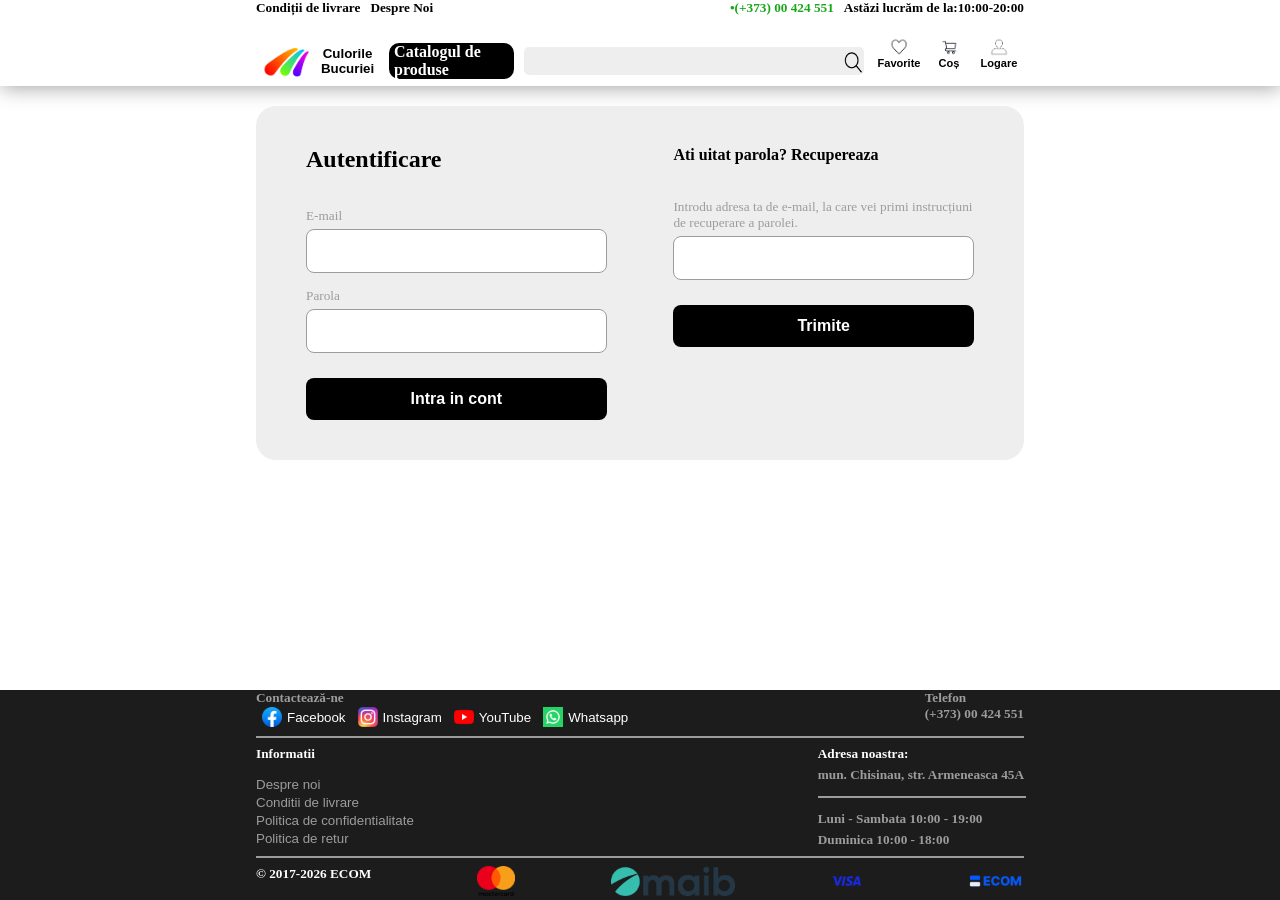
==== logare.html @ c99c9277 "Add files via upload" ====
<!DOCTYPE html>
<html lang="en">
<head>
    <meta charset="UTF-8">
    <meta name="viewport" content="width=device-width, initial-scale=1.0">
    <title>Document</title>
    <link rel="stylesheet" href="practica.css">
</head>
<body>
    <div class="antet-shadow">
        <div class="antet">
        <div class="asus">
            <div class="asstinga">
                <a href="politica de livrare.html"><h5>Condiții de livrare</h5></a>
                <a href="desprenoi.html"><h5>Despre Noi</h5></a>
            </div>
            <div class="asdreapta">
                <h5>•(+373) 00 424 551</h5>
                <h5>Astăzi lucrăm de la:10:00-20:00</h5>
            </div>
        </div>
        <div class="ajios">
            <div class="jstinga">
                <a href="index.html">
                    <button class="btnlogo">
                        <img src="logo.png">
                        <h4>Culorile Bucuriei</h4>
                    </button>
                </a>
                <a href="catalog.html" class="bcatalog">
                    <h4>Catalogul de produse</h4>
                </a>
            </div>
            <div class="jcentru">
                <input type="text" name="search" id="search">
                <img src="lupa.png" class="miniimagini">
            </div>
            <div class="jdreapta">
                <a href="favorite.html">
                    <button>
                        <img src="favorite1.png" class="miniimagini">
                        <h5>Favorite</h5>
                    </button>
                </a>
                <a href="achitare.html">
                    <button>
                        <img src="caruta.png" class="miniimagini">
                        <h5>Coș</h5>
                    </button>
                </a>
                <a href="logare.html">
                    <button>
                        <img src="logare.png" class="miniimagini">
                        <h5>Logare</h5>
                    </button>
                </a>
            </div>
        </div>
    </div>
    </div>
    <div class="lcuprins">
        <div>
            <h2>Autentificare</h2>
            <h5>E-mail</h5>
            <input type="text" class="introducere">
            <h5>Parola</h5>
            <input type="password" class="introducere">
            <button>Intra in cont</button>
        </div>
        <div>
            <h4>Ati uitat parola? Recupereaza</h4>
            <h5>Introdu adresa ta de e-mail, la care vei primi instrucțiuni de recuperare a parolei.</h5>
            <input type="password" class="introducere">
            <button>Trimite</button>
        </div>
    </div>


    <div class="subsol">
        <div class="subsol-continut"> 
        <div class="ssus">
            <div class="ssstinga">
                <h5>Contactează-ne</h5>
                <div class="retele">
                    <button class="retea"><img src="flogo.png" class="miniimagini">Facebook</button>
                    <button class="retea"><img src="ilogo.png" class="miniimagini">Instagram</button>
                    <button class="retea"><img src="ylogo.png" class="miniimagini">YouTube</button>
                    <button class="retea"><img src="wlogo.png" class="miniimagini">Whatsapp</button>
                </div>
            </div>
            <div class="ssdreapta">
                <h5>Telefon</h5>
                <h5>(+373) 00 424 551</h5>
            </div>
        </div>
        <hr>
        <div class="smid">
            <div class="smstinga">
                <h5>Informatii</h5>
                <div class="informatii">
                    <button>Despre noi</button>
                    <button>Conditii de livrare</button>
                    <button>Politica de confidentialitate</button>
                    <button>Politica de retur</button>
                </div>
            </div>
            <div class="smdreapta">
                <h5>Adresa noastra:</h5>
                <h5>mun. Chisinau, str. Armeneasca 45A</h5>
                <hr width="100%">
                <h5>Luni - Sambata 10:00 - 19:00</h5>
                <h5>Duminica 10:00 - 18:00</h5>
            </div>
        </div>
        <hr>
        <div class="sjios">
            <div class="sjstinga">
                <h5>© 2017-2026 ECOM</h5> 
            </div>
            <div class="sjmid">
                <img src="masterlogo.png" class="slogo">
                <img src="maiblogo.png" class="slogo">
                <img src="visalogo.png" class="slogo">
            </div>
            <div class="sjdreapta">
                <img src="ecomlogo.png" class="slogo">
            </div>
        </div>
    </div>
    </div>
    <script src="practica.js"></script>
</body>
</html>
---- practica.css ----
.text {
    display: flex;
    flex-direction: column;
    gap: 10px;
    h5 {
        font-weight: normal;
    }
}
/*------------------------------------------------------------------------------------------
Pina aici este partea cu descriere si politica de livrare  
--------------------------------------------------------------------------------------------*/
.politica {
    display: flex;
    align-items: flex-start;

}
.icuprins {
    display: flex;
    flex-direction: column;
    align-items: center;
    gap: 20px;
    div {
        width: 100%;
    }
    a {
        color: #9c9c9c;
    }
    button {
        display: flex;
        align-items: center;
        justify-content: center;
        padding: 10px 20px;
        width: 60%;
        background-color: #9c9c9c;
        border: none;
        border-radius: 10px;
    }
}
.icnp {
    display: flex;
    flex-direction: row;
    gap: 10px;
    div {
        flex: 1;
    }
}
.icbox {
    margin-bottom: 20px;
}
/*------------------------------------------------------------------------------------------
Pina aici este partea cu inregistrare 
--------------------------------------------------------------------------------------------*/
h3,h5 {
    margin: 0px;
}
.agoleste {
    display: flex;
    align-items: center;
    background-color: inherit;
    border: 0;
    color: red;
}
.achitare {
    display: flex;
    gap: 20px;
}
.acosul {
    display: flex;
    flex-direction: column;
    gap: 10px;
    width: 50%;
}
.acartocika {
    display: flex;
    img,div {
        flex: 1;
    }
}
.afunctionalitate {
    display: flex;
    flex-direction: column;
}
.as {
    display: flex;
    justify-content: end;
    align-items: start;
}
.asterge {
    display: flex;
    align-items: center;
    background-color: inherit;
    border: none;
}
.acantitate {
    display: flex;
    justify-content: space-between;
    h5 {
        margin: 0px;
        flex: 1;
        display: flex;
        justify-content: center;
        align-items: center;
        border-radius: 10px;
        height: 50px;
        width: 50px;
    }
}
.aminus {
    background-color: #9c9c9c;
    color: white;
}
.aplus {
    background-color: black;
    color: white;
    font-size: 20px;
}
.acla {
    display: flex;
    flex-direction: column;
    gap: 30px;
}
.acontacte, .alivrare, .aachitare, .cplasare {
    display: flex;
    flex-direction: column;
    gap: 10px;
}
.adescriere {
    display: flex;
    flex-direction: column;
    gap: 20px;
}
.odl, .optiuniachitare {
    display: flex;
    flex-wrap: wrap;
    gap: 10px;
    button {
        padding: 15px;
        border-radius: 5px;
        border: 1px solid white;
        &:hover {
            background-color: #cccccc;
            cursor: pointer;
        }
    }
    .bales {
        background-color: #cccccc;
        border: 2px solid black;
    }
}
.calculul {
    display:flex;
    flex-direction: column;
    gap: 5px;
    hr {
        border: 1px solid black;
    }
    .sl, .ctotal {
        display: flex;
        justify-content: space-between;
    }
}
.cplasare button {
    background-color: #000000;
    color: white;
    border: none;
    border-radius: 8px;
    padding: 10px;
    cursor: pointer;
    &:hover {
        background-color: #222222;
    }
}
.acbox {
    margin-bottom: 20px;
}
/*------------------------------------------------------------------------------------------
Pina aici este partea cu achitarea 
--------------------------------------------------------------------------------------------*/
.fcsus {
    display: flex;
    justify-content: space-between;
}
.fsterge {
    background-color: inherit;
    border: 0;
    display: flex;
    align-items: center;
    &:hover {
        cursor: pointer;
    }
}
/*------------------------------------------------------------------------------------------
Pina aici este partea cu favorite exclusiv
--------------------------------------------------------------------------------------------*/
.ccuprins {
    display:flex;
    flex-direction: column;
    gap: 20px;
}
.filtre {
    display: flex;
    align-items: center;
    border: 1px solid #9c9c9c;
    border-radius: 30px;
    background-color: #ffffff;
    overflow: visible;
    width: 100%;
    box-sizing: border-box;
}
.flista {
    display: flex;
    flex-grow: 1;
    height: 100%;
}
.fstinga {
    border-right: 1px solid #cccccc;
}
.fdreapta {
    border-left: 1px solid #cccccc;
}
.felement {
    position: relative;
    flex: 1;
    display: flex;
    justify-content: center;
    align-items: center;
    padding: 15px 10px;
    font-weight: 500;
    color: #000000;
    text-align: center;
}
.felement:not(:last-child) {
    border-right: 1px solid #cccccc;
}
.felement:hover, .fsageata:hover {
    background-color: #f9f9f9;
    cursor: pointer;
}
.fsageata {
    display: flex;
    justify-content: center;
    align-items: center;
    width: 50px;
    height: 50px;
    cursor: pointer;
    color: #555555;
    transition: background 0.2s;
}
.listadeproduse {
    display: grid;
    grid-template-columns: repeat(4, 1fr); 
    gap: 20px; 
    width: 100%;
    box-sizing: border-box;
}
.paginile {
    display: flex;
    gap: 10px;
    justify-content: center;
    margin-bottom: 20px;
}
#pag-numere {
    display: flex;
    gap: 10px;
    justify-content: space-between;
}
.paginile button {
    padding: 10px 20px;
    border: 1px solid #9c9c9c;
    border-radius: 10px;
    &:hover {
        cursor: pointer;
        background-color: #9c9c9c;
    }
}
#pcurent {
    color: white;
    background-color: black;
    &:hover {
        cursor:not-allowed;
    }
}
.dropdown-content {
    display: none;
    position: absolute;
    background-color: #f9f9f9;
    min-width: 200px;
    box-shadow: 0px 8px 16px 0px rgba(0,0,0,0.2);
    z-index: 100;
    padding: 10px;
    border-radius: 4px;
    top: 100%;
    left: 0;
    max-height: 300px;
    overflow-y: auto;
}
.dropdown.activ .dropdown-content {
    display: block;
}
.optiune-checkbox:hover {
    background-color: #f1f1f1;
}
.optiune-checkbox {
    display: flex;
    align-items: center;
    gap: 10px;
    padding: 8px 12px;
    width: 100%;
    box-sizing: border-box;
    cursor: pointer;
    font-size: 14px;
    color: #333;
    transition: background-color 0.2s;
}
.optiune-checkbox input[type="checkbox"] {
    cursor: pointer;
    accent-color: #6AAF63;
    width: 16px;
    height: 16px;
}
.dropbtn {
    background-color: inherit;
    border: 0;
}
/*------------------------------------------------------------------------------------------
Pina aici e catalogul exclusiv
--------------------------------------------------------------------------------------------*/
.lcuprins {
    display: flex;
    justify-content: space-between;
    align-items: stretch;
    background-color: #eeeeee;
    border-radius: 20px;
    color: #9c9c9c;
    padding: 40px 50px;
    margin-top: 40px 0px;
    box-sizing: border-box;
    > div {
        width: 45%;
        display: flex;
        flex-direction: column;
    }
    h2, h4 {
        color: #000000;
        margin-top: 0;
        margin-bottom: 20px;
    }
    h5 {
        margin-top: 15px;
        margin-bottom: 5px;
        font-weight: normal;
    }
    button {
        background-color: #000000;
        color: white;
        border: none;
        border-radius: 8px;
        padding: 12px 0;
        width: 100%;
        font-size: 16px;
        font-weight: bold;
        cursor: pointer;
        margin-top: 25px;
        &:hover {
            background-color: #222222;
        }
    }
}
.introducere {
        width: 100%;
        background-color: white;
        border: 1px solid #9c9c9c;
        border-radius: 8px;
        padding: 12px 15px;
        box-sizing: border-box;
        font-size: 16px;
    }
/*------------------------------------------------------------------------------------------
Pina aici e pagina logare exclusiv
--------------------------------------------------------------------------------------------*/
.csus {
    background-color: #eeeeee;
    width: 100%;
    display: flex;
    justify-content: center;
    padding: 5px 0px;
    img {
        max-width: 60%;
    }
}
.acasalist {
    display: grid;
    grid-template-columns: repeat(4, 1fr); 
    gap: 20px; 
    width: 100%;
    box-sizing: border-box;
}
.cjos {
    margin-bottom: clamp(20px, 5vh, 50px);
}

/*------------------------------------------------------------------------------------------
Pina aici e pagina principala exclusiv
--------------------------------------------------------------------------------------------*/
.compania {
    width: fit-content;
    height:30px;
    align-self: flex-end;
}
.cartocika {
    display: flex;
    flex-direction: column;
    box-sizing: border-box;
    border: 1px solid #9c9c9c;
    border-radius: 5px;
    padding: 10px;
    width: 100%;
}
.produsul {
    width: 90%;
    height: 200px;
    object-fit: contain;
    
}
.cardtext {
    font-size: 14px;
    margin-bottom: 15px;
    min-height: 42px;
}
.cardpret {
    margin-top: auto;
    padding-top: 10px;
    margin-bottom: 10px;
    font-size: 20px;
}
.cardinteractiv {
    display: flex;
    justify-content: space-between;
    width: 100%;
    button {
        border-radius: 5px;
        border: 0px;
    }
}
.incos {
    color: white;
    width: 75%;
    height: 30px;
    background-color: #6AAF63;
    cursor: pointer;
    &:hover {
        background-color: #6baf6385;
    }
}
/*------------------------------------------------------------------------------------------
Card de produs
--------------------------------------------------------------------------------------------*/
.miniimagini {
    width: 20px;
}
.slogo {
    width:fit-content;
    height: 30px;
}
body {
    margin: 0px;
    padding: 0px;
    display: flex;
    flex-direction: column;
    min-height: 100vh;
}
h6,h4 {
    margin: 0px;
}
.antet, .cuprins, .subsol-continut, .lcuprins, .ccuprins, .icuprins, .acuprins, .dcuprins {
    max-width: 60%;
    margin: 0 auto;
    width: 100%;
}
.antet {
    display: flex;
    flex-direction: column;
    gap: 20px;
}
.antet-shadow {
    margin-bottom: 20px;
    box-shadow: #9c9c9c 1px 1px 20px;
}
.antet > div:first-of-type, .antet > div:first-of-type + div {
  gap: 10px;
}
.asus > div:first-of-type, .asus > div:first-of-type + div {
    display: flex;
    gap: 10px;
} 
a {
    text-decoration: none;
    color: black;
}
.asus {
    display: flex;
    justify-content: space-between;
}
.asdreapta > h5:first-of-type {
    color: rgb(25, 167, 25);
}
.ajios {
    display: flex;
    justify-content:space-between;
    align-items: center;
}
.btnlogo {
    display: flex;
    justify-content: space-between;
    align-items: center;
    img {
        width: 50px;
        height: fit-content;
    }
    border: 0px;
    background-color: white;
    height: fit-content;
}
.jcentru {
    width: 55%;
    display: flex;
    border: 0px;
    border-radius: 5px;
    background-color: #eeeeee;
    height: fit-content;
    align-items: center;
    padding: 2px;
    input {
        width: 96%;
        border: 0px;
        background-color: #eeeeee;
    }
}
.jdreapta {
    display: flex;
    align-items: center;
    justify-content: center;
    button {
        height: 50px;
        width: 50px;
        display: flex;
        flex-direction: column;
        align-items: center;
        justify-items:center;
        background-color: white;
        border: 0px ;
        h5 {
            margin: 0px;
        }
    }
}
.jstinga {
    display: flex;
    justify-content: space-between;
}
.bcatalog {
    background-color: #000000;
    color: white;
    border: 0px;
    border-radius: 10px;
    display: flex;
    align-items: center;
    justify-content: center;
    padding: 0px 5px;
}

.ssus {
    display: flex;
    justify-content: space-between;
    color: #9c9c9c;
    .ssstinga {
        display: flex;
        flex-direction: column;
    }
}
.retele {
    display: flex;
}
.retea {
    display: flex;
    justify-content: center;
    align-items: center;
    gap: 5px;
    border: 0px;
    background-color: #1c1c1c;
    color: white;
}
.subsol {
    background-color: #1c1c1c;
    margin-top: auto;
    hr {
        border: 1px solid #9c9c9c;   
    }
}
.smstinga > h5:first-of-type {
    margin: 0px;
    margin-bottom: 15px;
}
.smid {
    display: flex;
    color: white;
    justify-content: space-between;
}
.informatii {
    display: flex;
    flex-direction: column;
    gap: 3px;
    button {
        border: 0px;
        margin: 0px;
        padding: 0px;
        background-color: inherit;
        color:#9c9c9c;
        text-align: start;
    }
}
.smdreapta {
    color: #9c9c9c;
    display: flex;
    flex-direction: column;
    gap: 5px;
    h5 {
        margin: 0px;
    }
}
.smdreapta > h5:first-of-type {
    color: white;
}
.sjios {
    display: flex;
    justify-content: space-between;
    color: white;
}
.sjmid {
    width: 50%;
    display: flex;
    justify-content: space-between;
}
.asterge, .agoleste, .aplus, .aminus {
    &:hover {
        cursor: pointer;
    }
}
/*------------------------------------------------------------------------------------------
Ceva comun la toate paginile
--------------------------------------------------------------------------------------------*/
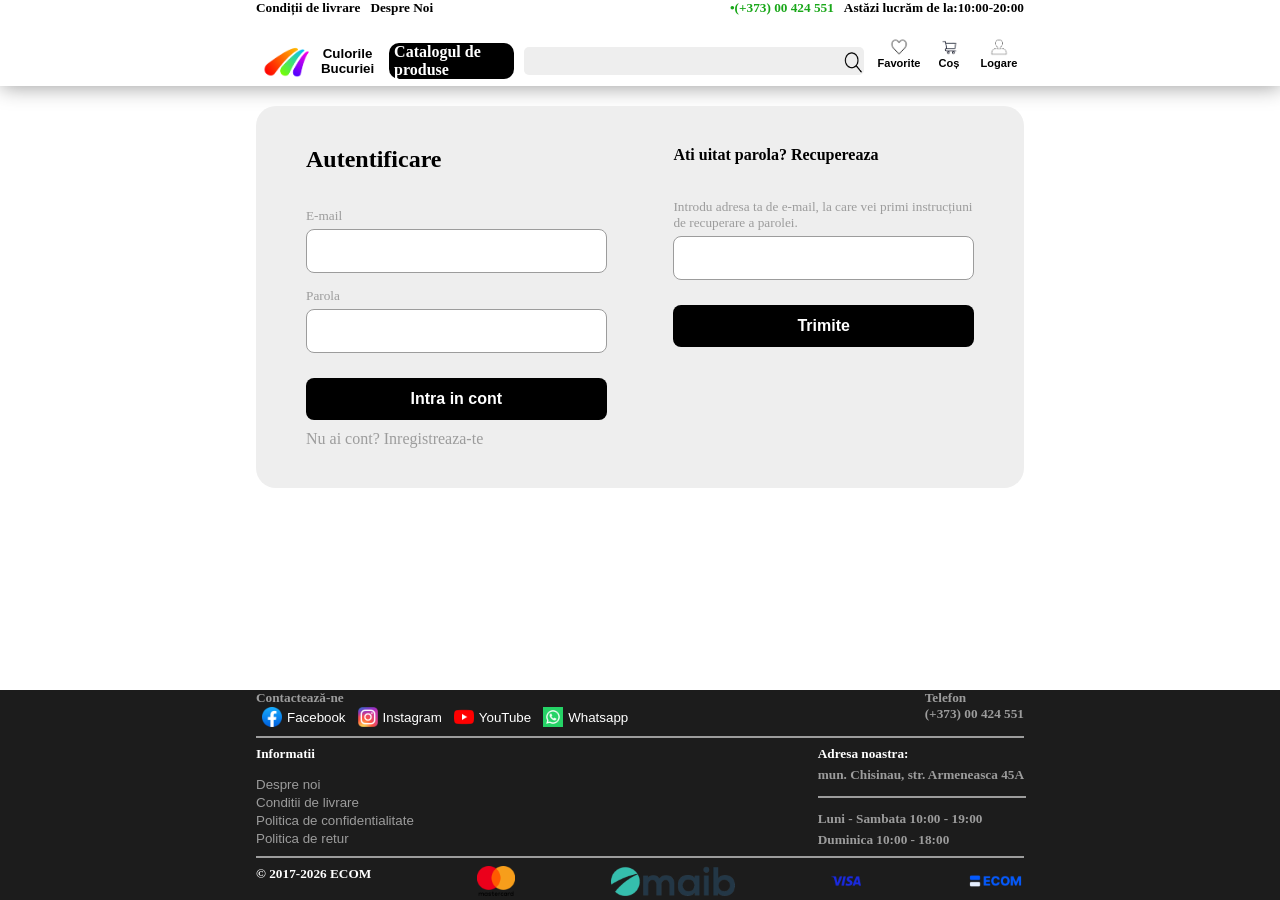
==== commit 1a4b3ffd: "Add files via upload" ====
--- a/logare.html
+++ b/logare.html
@@ -66,6 +66,7 @@
             <h5>Parola</h5>
             <input type="password" class="introducere">
             <button>Intra in cont</button>
+            <a href="inregistrare.html">Nu ai cont? Inregistreaza-te</a>
         </div>
         <div>
             <h4>Ati uitat parola? Recupereaza</h4>
--- a/practica.css
+++ b/practica.css
@@ -46,6 +46,11 @@
 }
 .icbox {
     margin-bottom: 20px;
+}
+.inreg {
+    &:hover {
+        cursor: pointer;
+    }
 }
 /*------------------------------------------------------------------------------------------
 Pina aici este partea cu inregistrare 
@@ -365,6 +370,10 @@
             background-color: #222222;
         }
     }
+    a {
+        margin-top: 10px;
+        color: #9c9c9c;
+    }
 }
 .introducere {
         width: 100%;
